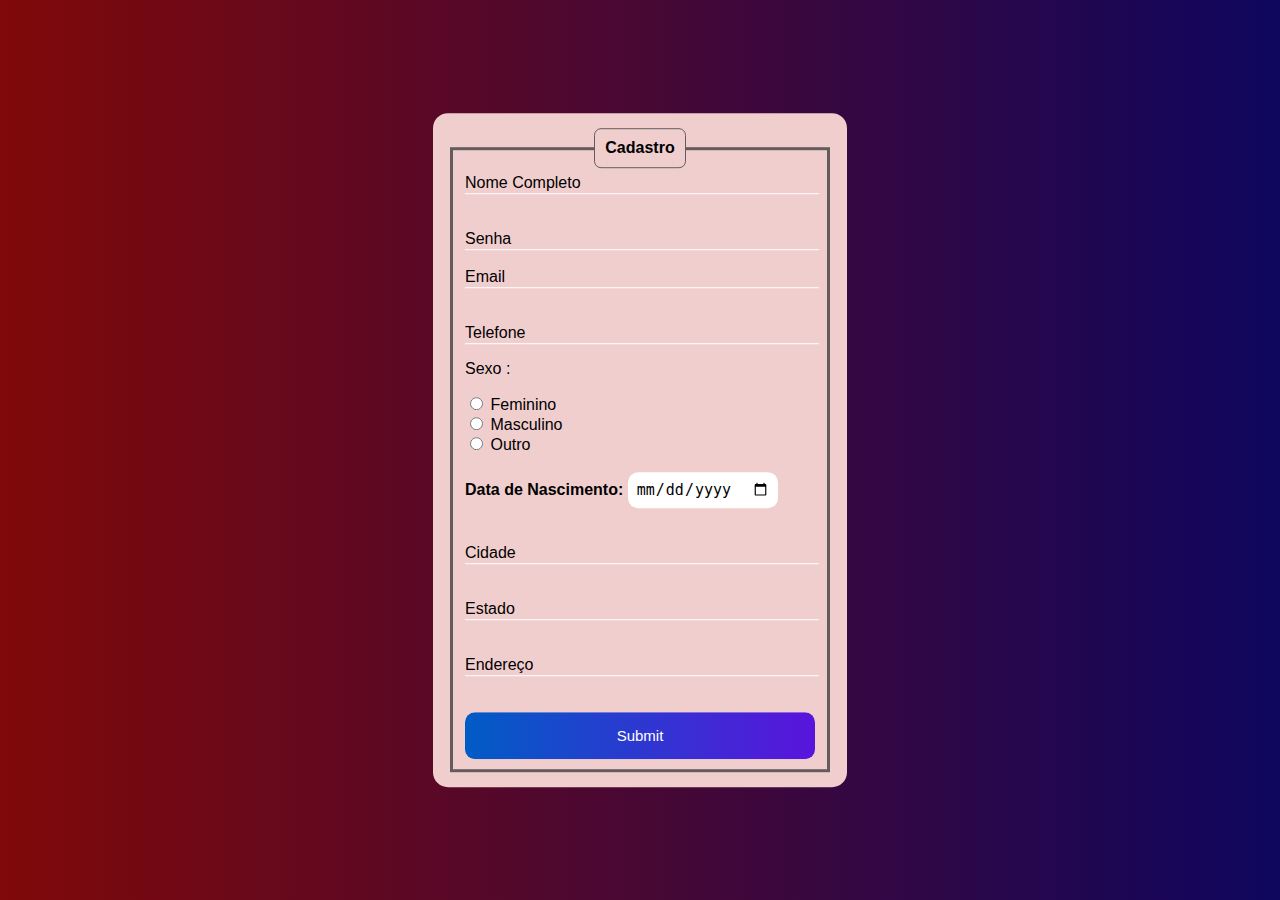
==== index.html @ 71a80443 "commit" ====
<!DOCTYPE html>
<html lang="pt-br">

<head>
    <meta charset="UTF-8">
    <meta name="viewport" content="width=device-width, initial-scale=1.0">
    <link rel="stylesheet" href="style.css">
    <title>Cadastro</title>
</head>

<body>
    <div class="box">
        <form action="">
            <fieldset>
                <legend> <b>Cadastro</b> </legend>
                <div class="inputBox">
                    <input type="text" name="nome" id="name" class="inputUser" required>
                    <label for="name" class="labelInput"> Nome Completo </label>
                </div>
                <br><br>
                <div class="inputBox">
                    <input type="password" id="senha" class="inputUser" required>
                    <label for="password" class="labelInput"> Senha </label>
                </div>
                <br>
                <div class="inputBox">
                    <input type="text" id="email" class="inputUser" required>
                    <label for="email" class="labelInput"> Email</label>
                </div>
                <br><br>
                <div class="inputBox">
                    <input type="tel" name="telefone" id="telefone" class="inputUser" required>
                    <label for="telefone" class="labelInput">Telefone</label>
                </div>

                <p>Sexo :</p>
                <input type="radio" id="feminino" name="genero" value="feminino" required>
                <label for="feminino"> Feminino </label>
                <br>
                <input type="radio" id="masculino" name="genero" value="masculino" required>
                <label for="masculino"> Masculino </label>
                <br>
                <input type="radio" id="outro" name="genero" value="outro" required>
                <label for="outro"> Outro </label>
                <br><br>

                <label for="data_nascimento"><b>Data de Nascimento:</b></label>
                <input type="date" name="data_nascimento" id="data_nascimento" required>
                <br><br><br>

                <div class="inputBox">
                    <input type="text" name="cidade" id="cidade" class="inputUser" required>
                    <label for="cidade" class="labelInput">Cidade</label>
                </div>
                <br><br>

                <div class="inputBox">
                    <input type="text" name="estado" id="estado" class="inputUser" required>
                    <label for="estado" class="labelInput">Estado</label>
                </div>
                <br><br>

                <div class="inputBox">
                    <input type="text" name="endereco" id="endereco" class="inputUser" required>
                    <label for="endereco" class="labelInput">Endereço</label>
                </div>
                <br><br>

                <input type="submit" id="submit">
            </fieldset>
        </form>
    </div>

</body>

</html>
---- style.css ----
body {
    font-family: Arial, Helvetica, sans-serif;
    background-image: linear-gradient(to right, rgb(128, 9, 9), rgb(15, 6, 94));
}

.box {
    color: rgb(0, 0, 0);
    position: absolute;
    top: 50%;
    left: 50%;
    transform: translate(-50%, -50%);
    background-color: rgb(241, 206, 206);
    padding: 15px;
    border-radius: 15px;
    width: 30%;
}

fieldset {
    border: 3px solid rgb(100, 92, 92);
}

legend {
    border: 1px solid rgb(100, 92, 92);
    padding: 10px;
    text-align: center;
    background-color: rgb(241, 206, 206);
    border-radius: 7px;
}

.inputBox {
    position: relative;
}

.inputUser {
    background: none;
    border: none;
    border-bottom: 1px solid white;
    outline: none;
    color: rgb(0, 0, 0);
    font-size: 15px;
    width: 100%;
    letter-spacing: 2px;
}

.labelInput {
    position: absolute;
    top: 0px;
    left: 0px;
    pointer-events: none;
    transition: .5s;
}

.inputUser:focus~.labelInput,
.inputUser:valid~.labelInput {
    top: -20px;
    font-size: 12px;
    color: rgb(252, 0, 0);
}

#data_nascimento {
    border: none;
    padding: 8px;
    border-radius: 10px;
    outline: none;
    font-size: 15px;
}

#submit {
    background-image: linear-gradient(to right, rgb(0, 92, 197), rgb(90, 20, 220));
    width: 100%;
    border: none;
    padding: 15px;
    color: white;
    font-size: 15px;
    cursor: pointer;
    border-radius: 10px;
}

#submit:hover {
    background-image: linear-gradient(to right, rgb(0, 80, 172), rgb(80, 19, 195));
}
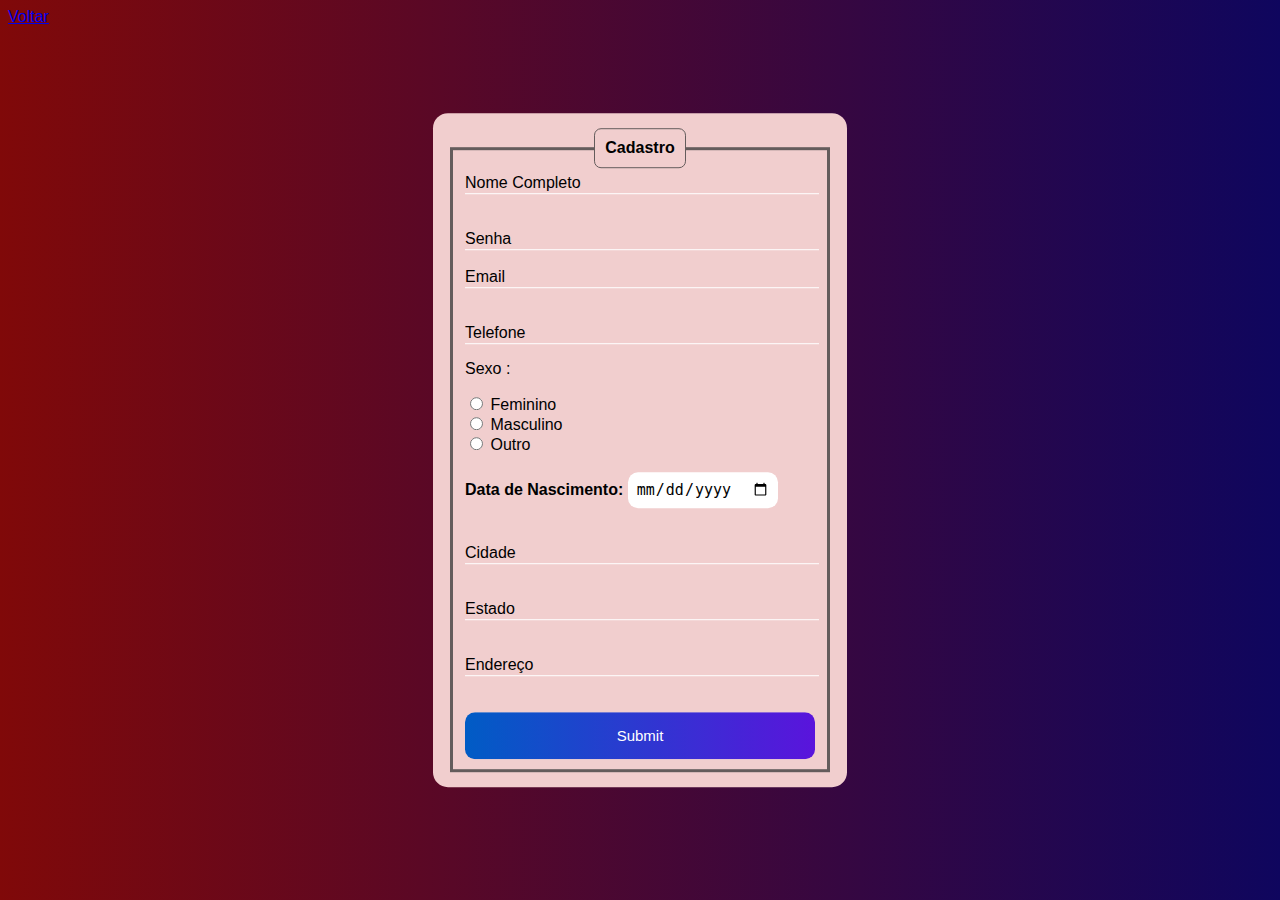
==== commit 32ad3956: "inclusao de login e home" ====
--- a/index.html
+++ b/index.html
@@ -9,6 +9,7 @@
 </head>
 
 <body>
+    <a href="homepage.html"> Voltar </a>
     <div class="box">
         <form action="">
             <fieldset>
